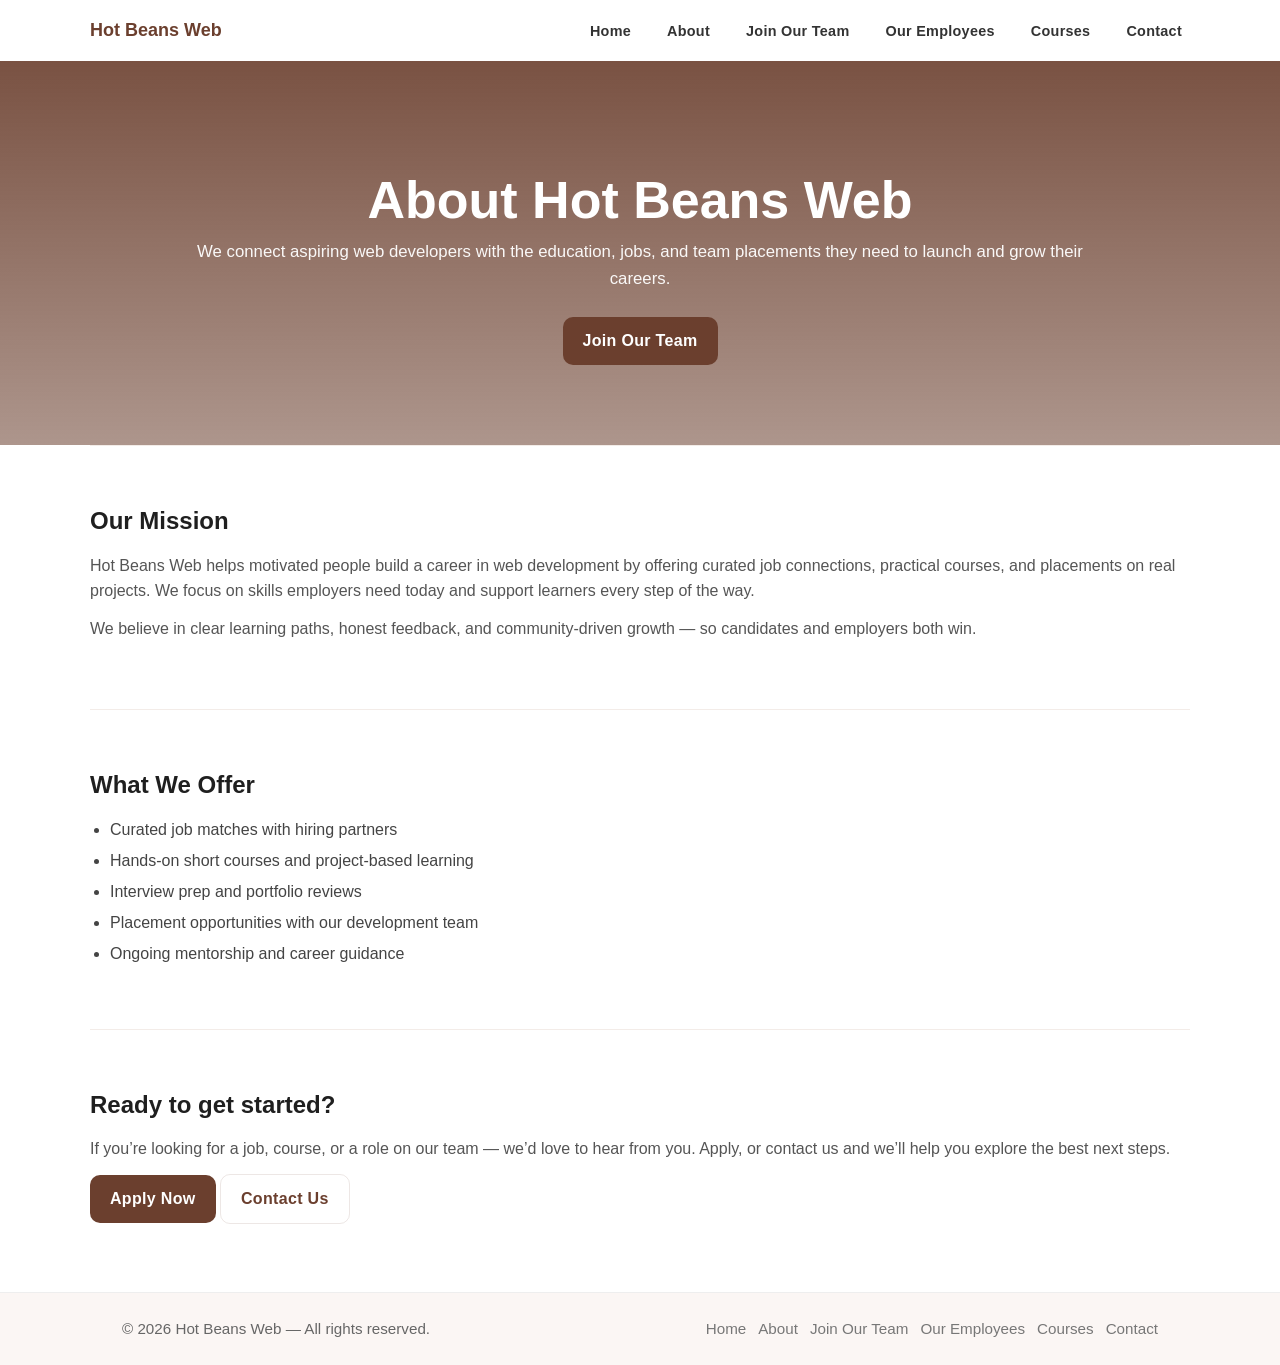
==== pages/about.html @ fa562a70 "file upload" ====
<!DOCTYPE html>
<html lang="en">
<head>
    <meta charset="UTF-8">
    <meta name="viewport" content="width=device-width, initial-scale=1.0">
    <title>About — Hot Beans Web</title>
    <link rel="stylesheet" href="/design/styles.css">
    <meta name="description" content="About Hot Beans Web — mission, team, and services">
</head>
<body>
    <header class="site-header">
        <nav class="navbar container" role="navigation" aria-label="Main navigation">
            <div class="brand"><a href="index.html">Hot Beans Web</a></div>
            <ul class="nav-links">
                <li><a href="../index.html">Home</a></li>
                <li><a href="/pages/about.html">About</a></li>
                <li><a href="/pages/apply.html">Join Our Team</a></li>
                <li><a href="/pages/employees.html">Our Employees</a></li>
                <li><a href="/pages/courses.html">Courses</a></li>
                <li><a href="/pages/contact.html">Contact</a></li>
            </ul>
        </nav>
        <div class="hero" id="about-hero">
            <div class="container hero-content">
                <h1>About Hot Beans Web</h1>
                <p class="lead">We connect aspiring web developers with the education, jobs, and team placements they need to launch and grow their careers.</p>
                <a class="btn" href="/pages/apply.html">Join Our Team</a>
            </div>
        </div>
    </header>

    <main>
        <section id="mission" class="container section">
            <h2>Our Mission</h2>
            <p>Hot Beans Web helps motivated people build a career in web development by offering curated job connections, practical courses, and placements on real projects. We focus on skills employers need today and support learners every step of the way.</p>
            <p>We believe in clear learning paths, honest feedback, and community-driven growth — so candidates and employers both win.</p>
        </section>

        <section id="what-we-do" class="container section">
            <h2>What We Offer</h2>
            <ul>
                <li>Curated job matches with hiring partners</li>
                <li>Hands-on short courses and project-based learning</li>
                <li>Interview prep and portfolio reviews</li>
                <li>Placement opportunities with our development team</li>
                <li>Ongoing mentorship and career guidance</li>
            </ul>
        </section>

        <section id="cta" class="container section">
            <h2>Ready to get started?</h2>
            <p>If you’re looking for a job, course, or a role on our team — we’d love to hear from you. Apply, or contact us and we’ll help you explore the best next steps.</p>
            <p><a class="btn" href="/pages/apply.html">Apply Now</a> <a class="btn" href="/pages/contact.html" style="background:transparent;color:var(--accent);border:1px solid rgba(107,63,46,0.12);">Contact Us</a></p>
        </section>
    </main>

    <footer class="site-footer">
        <div class="container">
            <p>&copy; 2026 Hot Beans Web — All rights reserved.</p>
            <nav class="footer-nav" aria-label="Footer navigation">
                <a href="../index.html">Home</a>
                <a href="/pages/about.html">About</a>
                <a href="/pages/apply.html">Join Our Team</a>
                <a href="/pages/employees.html">Our Employees</a>
                <a href="/pages/courses.html">Courses</a>
                <a href="/pages/contact.html">Contact</a>
            </nav>
        </div>
    </footer>

    <script src="/script/scripts.js"></script>
</body>
</html>
---- design/styles.css ----
/* Basic reset */
* { box-sizing: border-box; margin: 0; padding: 0; }
html, body { height: 100%; }

:root{
    --accent: #6b3f2e;
    --accent-2: #caa27a;
    --muted: #6b6b6b;
    --container: 1100px;
    --max-content-width: 900px;
}

/* Global typography */
body{
    font-family: -apple-system, BlinkMacSystemFont, 'Segoe UI', Roboto, 'Helvetica Neue', Arial, sans-serif;
    font-size: 16px;
    color: #222;
    line-height: 1.6;
    background: #fff;
}

.container{
    max-width: var(--container);
    margin: 0 auto;
    padding: 0 2rem;
}

/* Header / Navbar */
.navbar{
    display: flex;
    align-items: center;
    justify-content: space-between;
    padding: 1rem 0;
    background: transparent;
}
.brand a{
    font-weight: 700;
    color: var(--accent);
    text-decoration: none;
    font-size: 1.125rem;
}
.nav-links{ list-style: none; display: flex; gap: 1.25rem; align-items: center; }
.nav-links a{
    color: #333;
    text-decoration: none;
    padding: .25rem .5rem;
    border-radius: 6px;
    font-weight: 600;
    font-size: 0.9rem;
    letter-spacing: 0.02em;
}
.nav-links a:hover{ background: rgba(107,63,46,0.08); color: var(--accent); }
.nav-toggle{ display: none; background: none; border: 0; cursor: pointer; }

/* Hero */
.hero{
    background: linear-gradient(180deg, rgba(107,63,46,0.9), rgba(106,63,46,0.55)), url('https://images.unsplash.com/photo-1511920170033-f8396924c348?q=80&w=1600&auto=format&fit=crop&ixlib=rb-4.0.3&s=') center/cover no-repeat;
    color: #fff;
    padding: 6rem 0 4rem;
}
.hero-content{
    max-width: var(--max-content-width);
    margin: 0 auto;
    text-align: center;
    padding: 1rem 0;
}
.hero h1{
    font-size: clamp(1.75rem, 3.5vw + 1rem, 3.25rem);
    line-height: 1.05;
    margin-bottom: .75rem;
    font-weight: 800;
}
.hero .lead{
    font-size: 1.05rem;
    margin-bottom: 1.5rem;
    color: rgba(255,255,255,0.95);
}
.btn{
    display: inline-block;
    background: var(--accent);
    color: #fff;
    padding: .7rem 1.25rem;
    border-radius: 10px;
    text-decoration: none;
    font-weight: 700;
    letter-spacing: 0.02em;
    transition: transform .12s ease, background-color .18s ease;
}
.btn:hover{ transform: translateY(-2px); background: var(--accent-2); }

/* Content sections */
.section{ padding: 3.5rem 0; border-top: 1px solid #f3ece8; background: #fff; }
.section .container{ padding-top: 1rem; }
.section h2{ font-size: 1.5rem; margin-bottom: .75rem; color: #1f1f1f; }
.section p{ color: #555; margin-bottom: .75rem; }

.section ul{
    margin: .5rem 0 0 0;
    padding-left: 1.25rem;
    list-style-position: outside;
}
.section li{ margin: .35rem 0; color: #444; }

/* Footer */
.site-footer{ background: #fbf6f4; padding: 1.5rem 0; border-top: 1px solid #eee; }
.site-footer .container{ display: flex; align-items: center; justify-content: space-between; gap: 1rem; }
.site-footer p{ margin: 0; color: #666; font-size: 0.95rem; }
.footer-nav{ display: flex; gap: .75rem; align-items: center; }
.footer-nav a{ color: #777; text-decoration: none; font-size: 0.95rem; }
.footer-nav a:hover{ color: var(--accent); }

/* Responsive adjustments */
@media (max-width: 900px){
    .container{ padding: 0 1.25rem; }
    .nav-links{ gap: .75rem; }
}

@media (max-width: 800px){
    .nav-links{ position: absolute; top: 68px; right: 0; background: #fff; flex-direction: column; padding: 1rem; border-left: 1px solid #eee; display: none; box-shadow: 0 6px 18px rgba(0,0,0,.06); }
    .nav-links.open{ display: flex; }
    .nav-toggle{ display: block; }
    .hero{ padding: 4rem 0 2rem; }
    .hero h1{ font-size: 1.9rem; }
}

@media (max-width: 600px){
    .hero h1{ font-size: 1.6rem; }
    .section{ padding: 2.25rem 0; }
    .site-footer .container{ flex-direction: column; text-align: center; }
}

/* Form Styling */
.application-form{
    max-width: 600px;
    background: #fafaf8;
    padding: 2rem;
    border-radius: 12px;
    border: 1px solid #ede6e0;
    margin-top: 1.5rem;
}

.form-group{
    margin-bottom: 1.5rem;
    display: flex;
    flex-direction: column;
}

.form-group label{
    font-weight: 600;
    margin-bottom: 0.5rem;
    color: #333;
    font-size: 0.95rem;
}

.form-group input,
.form-group select,
.form-group textarea{
    padding: 0.75rem;
    border: 1px solid #d9cfc7;
    border-radius: 6px;
    font-family: inherit;
    font-size: 0.95rem;
    color: #333;
    background: #fff;
    transition: border-color 0.18s ease, box-shadow 0.18s ease;
}

.form-group input:focus,
.form-group select:focus,
.form-group textarea:focus{
    outline: none;
    border-color: var(--accent);
    box-shadow: 0 0 0 3px rgba(107, 63, 46, 0.1);
}

.form-group textarea{
    resize: vertical;
    min-height: 120px;
}

.form-group input[type="checkbox"]{
    width: auto;
    margin-right: 0.5rem;
    cursor: pointer;
}

.form-group label input[type="checkbox"]{
    margin: 0;
}

.form-group > label:has(input[type="checkbox"]){
    flex-direction: row;
    align-items: center;
    font-weight: 500;
    margin-bottom: 0;
    gap: 0.5rem;
}

.application-form button[type="submit"]{
    width: 100%;
    padding: 0.85rem 1.25rem;
    margin-top: 1rem;
    border: none;
    cursor: pointer;
    font-weight: 700;
}

.application-form button[type="submit"]:active{
    transform: translateY(0);
}
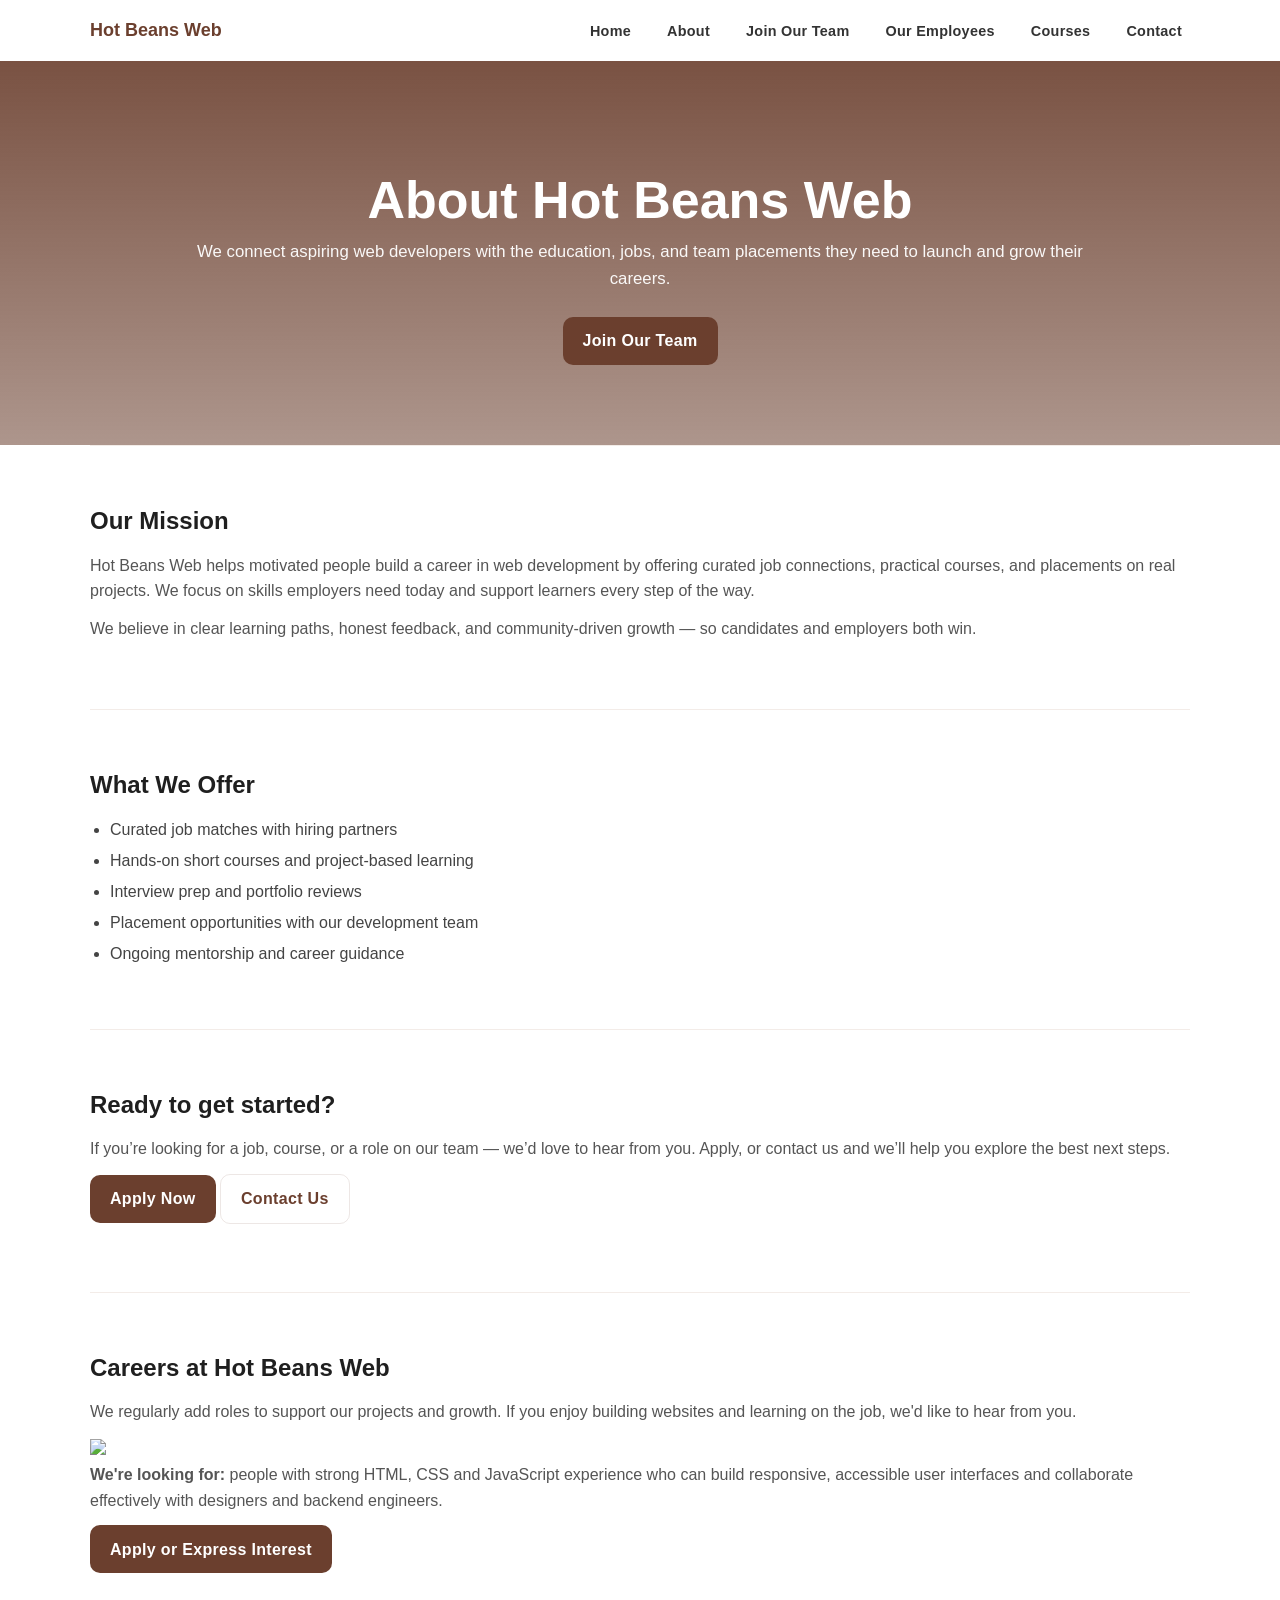
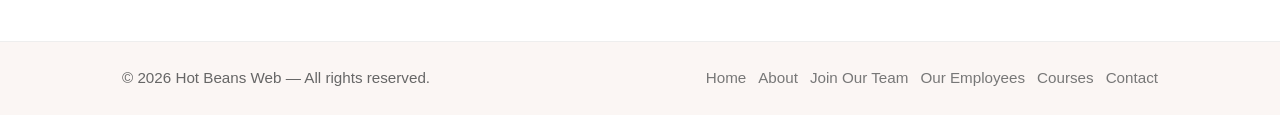
==== commit 1997e990: "ye just some adjustments" ====
--- a/pages/about.html
+++ b/pages/about.html
@@ -52,6 +52,13 @@
             <p>If you’re looking for a job, course, or a role on our team — we’d love to hear from you. Apply, or contact us and we’ll help you explore the best next steps.</p>
             <p><a class="btn" href="/pages/apply.html">Apply Now</a> <a class="btn" href="/pages/contact.html" style="background:transparent;color:var(--accent);border:1px solid rgba(107,63,46,0.12);">Contact Us</a></p>
         </section>
+        <section id="careers" class="container section">
+            <h2>Careers at Hot Beans Web</h2>
+            <p>We regularly add roles to support our projects and growth. If you enjoy building websites and learning on the job, we'd like to hear from you.</p>
+            <img src="../assets/html.png" class="careers-image">
+            <p><strong>We're looking for:</strong> people with strong HTML, CSS and JavaScript experience who can build responsive, accessible user interfaces and collaborate effectively with designers and backend engineers.</p>
+            <p><a class="btn" href="/pages/apply.html">Apply or Express Interest</a></p>
+        </section>
     </main>
 
     <footer class="site-footer">
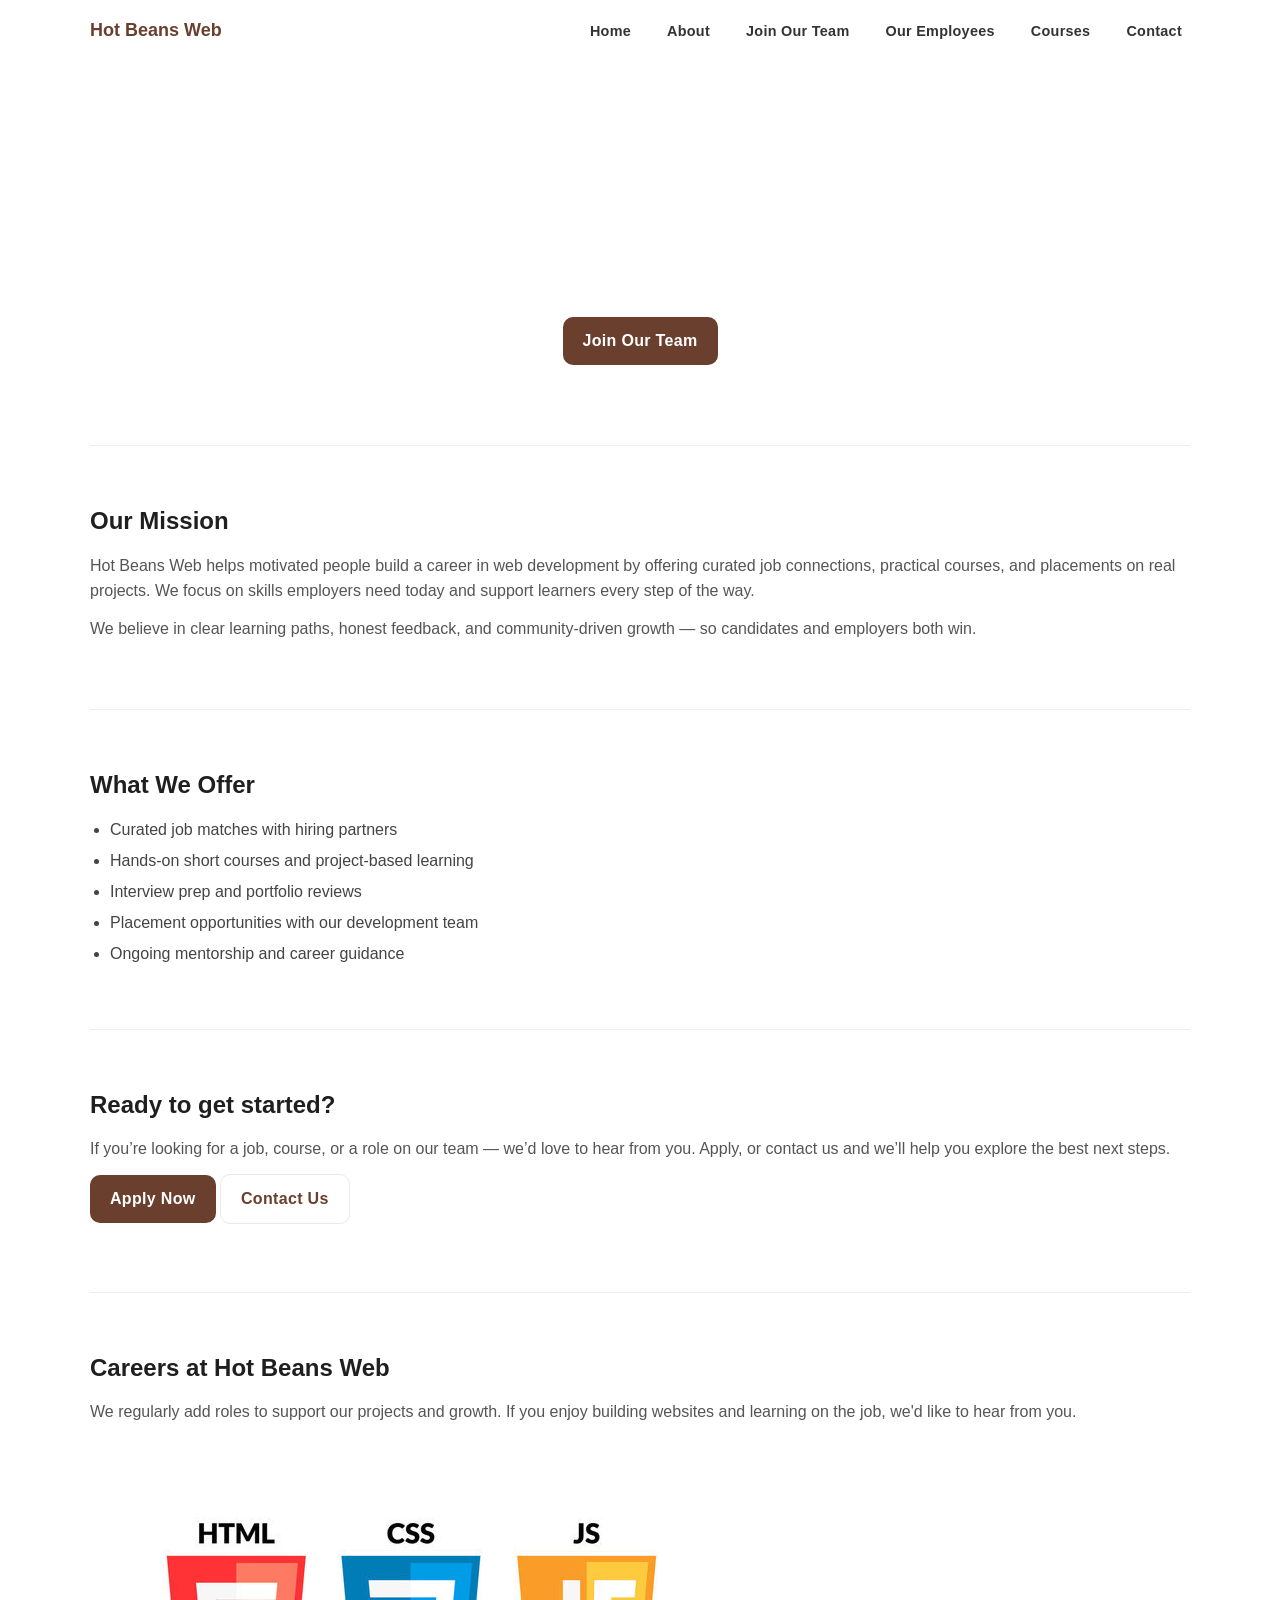
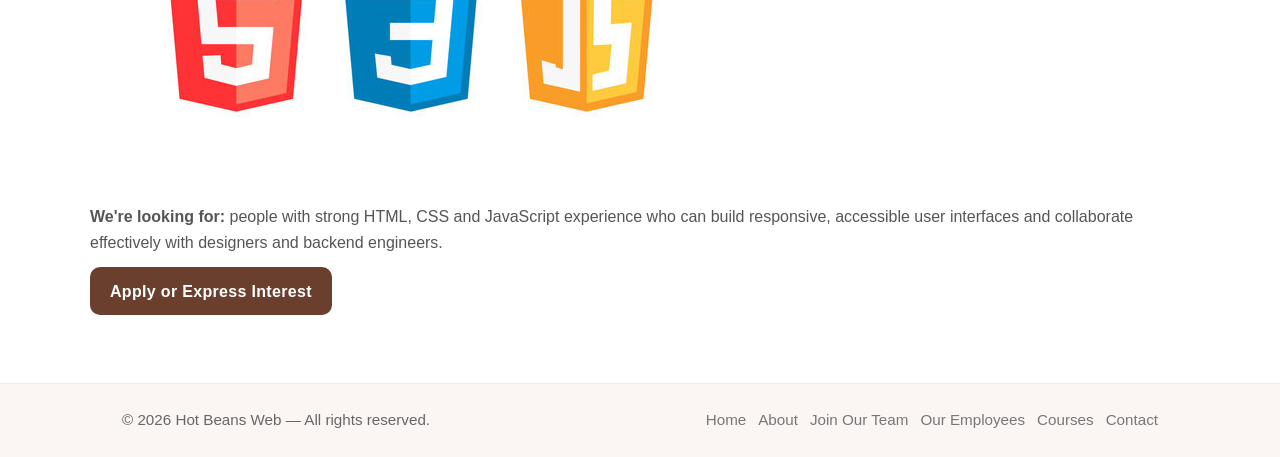
==== commit 6ddff152: "Change careers image from html.png to html.jpg" ====
--- a/pages/about.html
+++ b/pages/about.html
@@ -55,7 +55,7 @@
         <section id="careers" class="container section">
             <h2>Careers at Hot Beans Web</h2>
             <p>We regularly add roles to support our projects and growth. If you enjoy building websites and learning on the job, we'd like to hear from you.</p>
-            <img src="../assets/html.png" class="careers-image">
+            <img src="../assets/html.jpg" class="careers-image">
             <p><strong>We're looking for:</strong> people with strong HTML, CSS and JavaScript experience who can build responsive, accessible user interfaces and collaborate effectively with designers and backend engineers.</p>
             <p><a class="btn" href="/pages/apply.html">Apply or Express Interest</a></p>
         </section>
--- a/design/styles.css
+++ b/design/styles.css
@@ -54,7 +54,7 @@
 
 /* Hero */
 .hero{
-    background: linear-gradient(180deg, rgba(107,63,46,0.9), rgba(106,63,46,0.55)), url('https://images.unsplash.com/photo-1511920170033-f8396924c348?q=80&w=1600&auto=format&fit=crop&ixlib=rb-4.0.3&s=') center/cover no-repeat;
+    background: linear-gradient(180deg, rgba(107,63,46,0.9), rgba(106,63,46,0.55)), href="/design/yes.jpg" center/cover no-repeat;
     color: #fff;
     padding: 6rem 0 4rem;
 }
